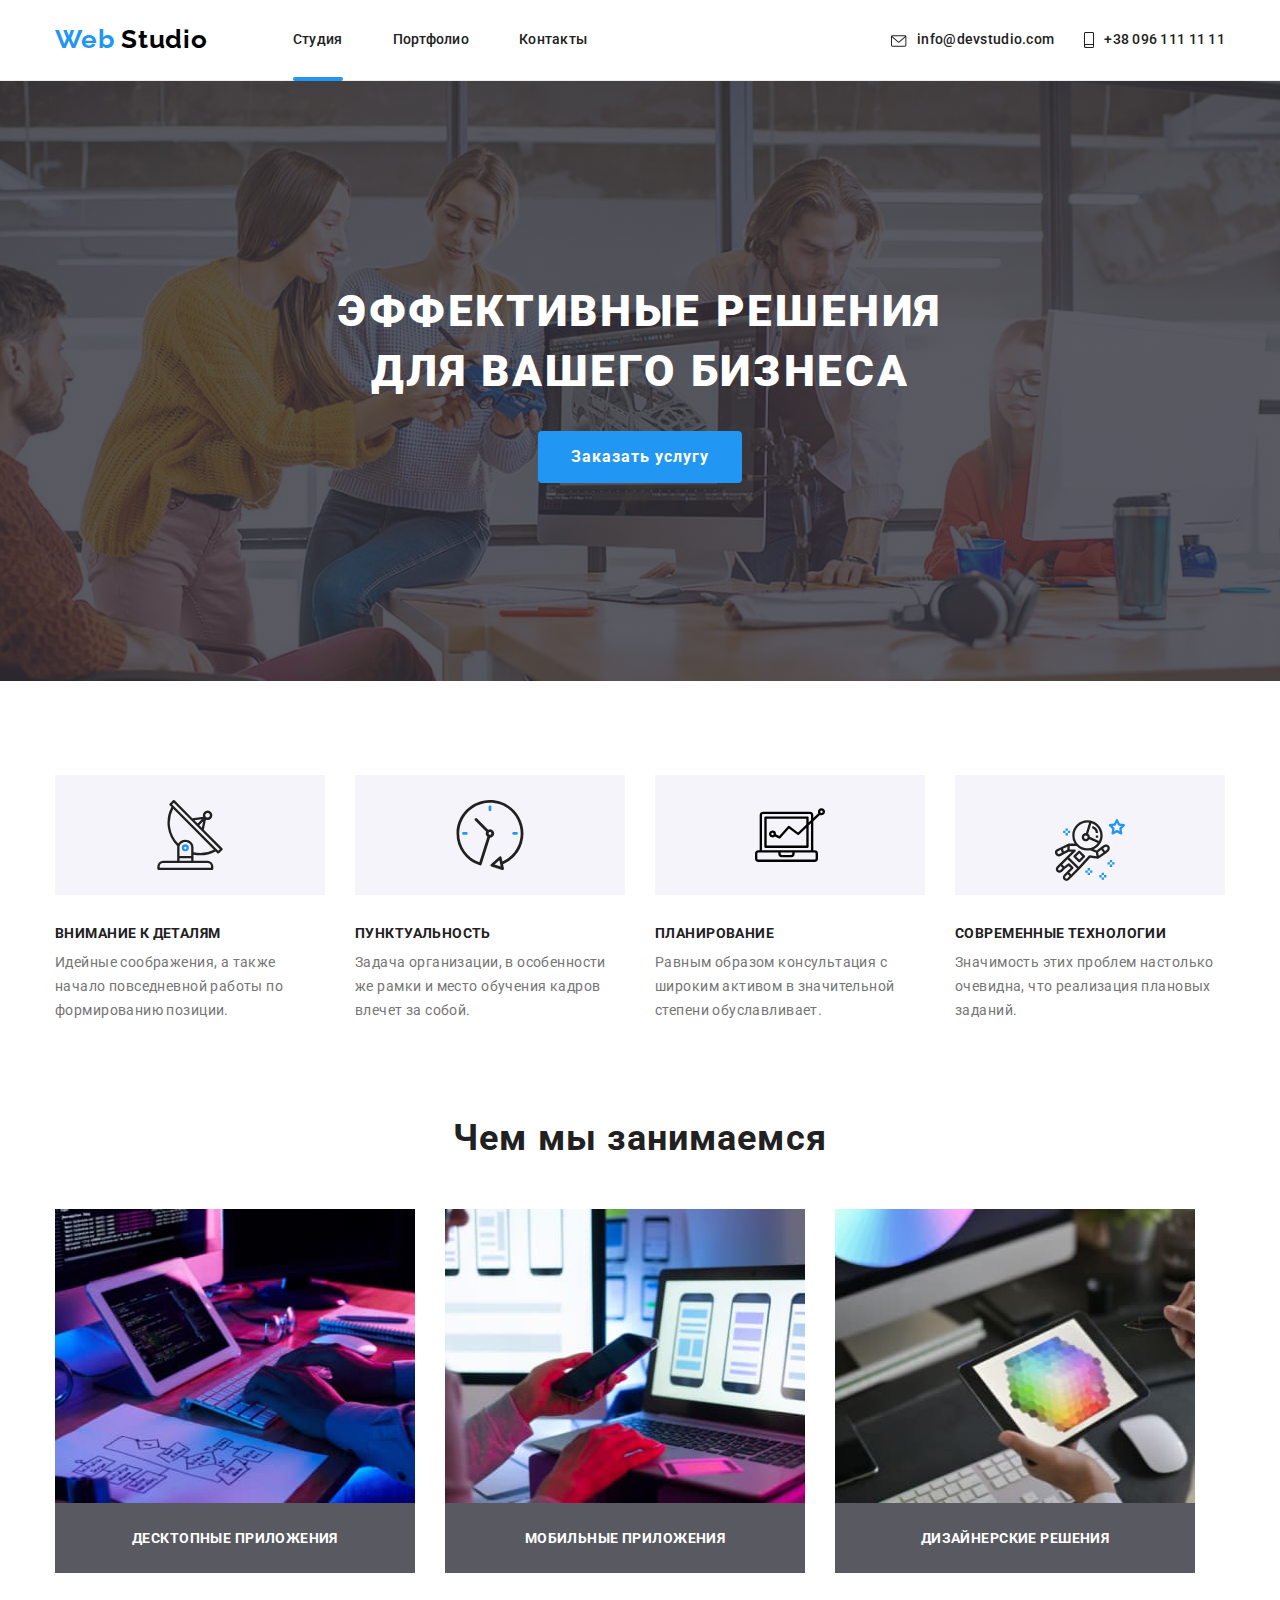
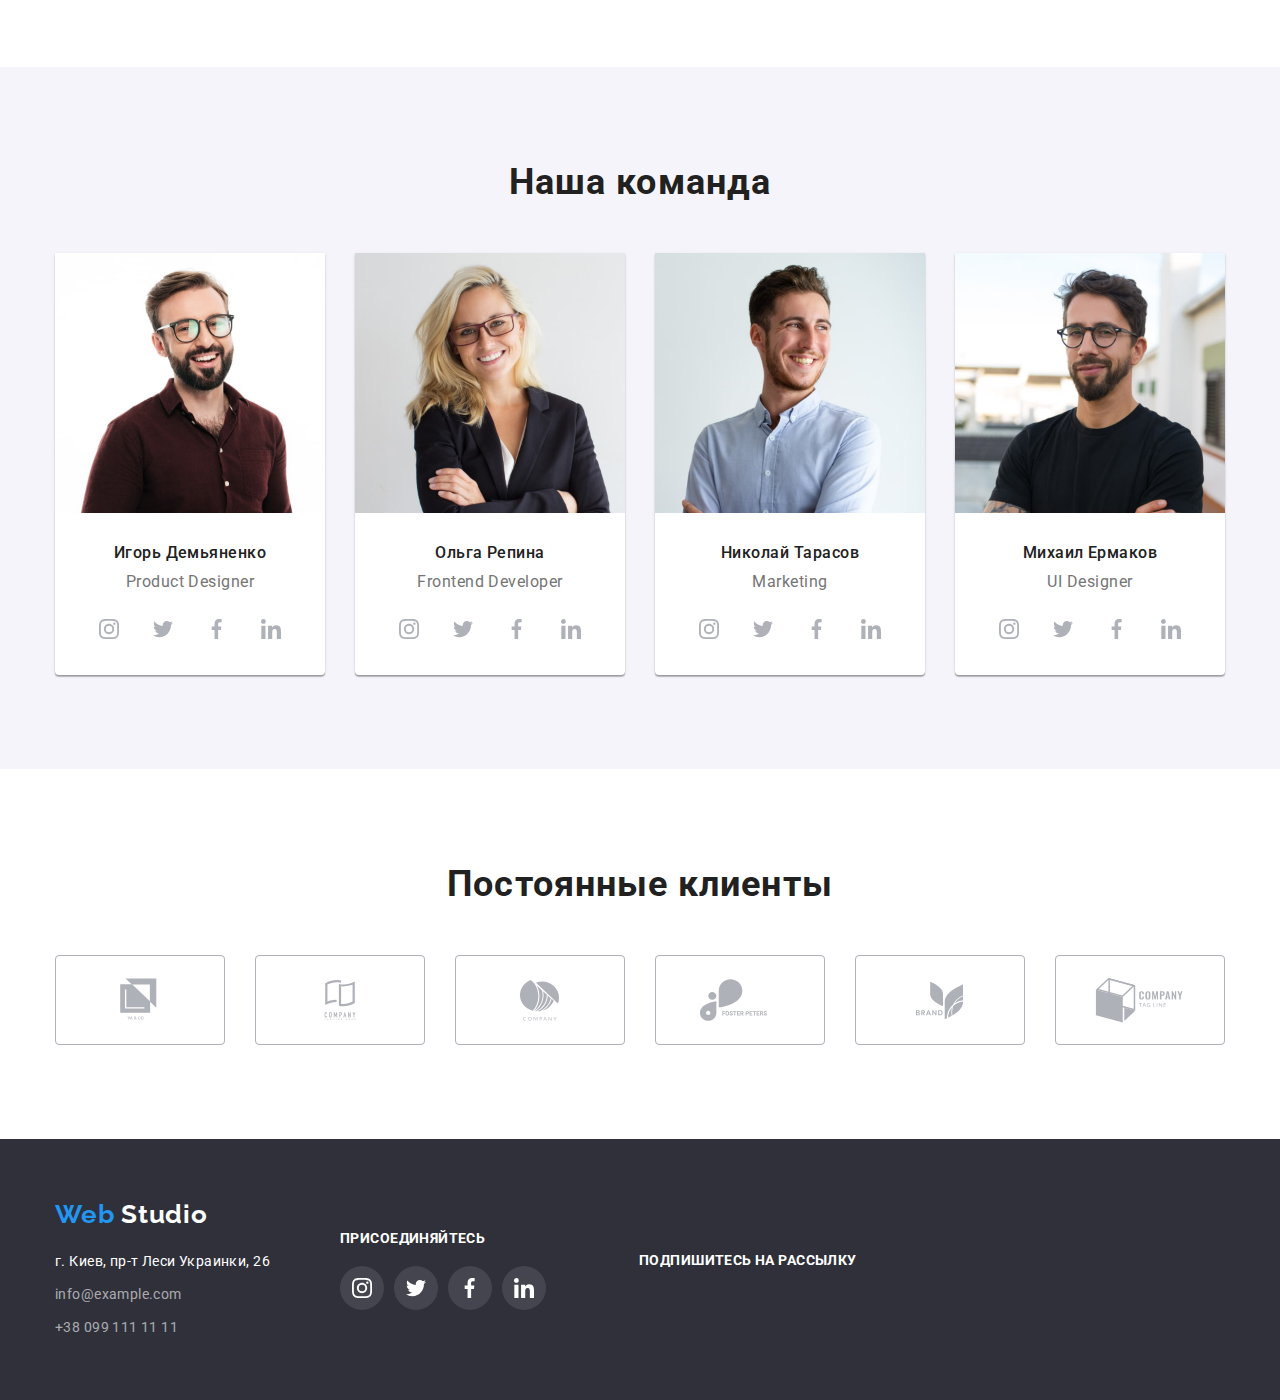
==== index.html @ 94ff7855 "Додає підкреслення поточної сторінки" ====
<!DOCTYPE html>
<html lang="ru">
  <head>
    <meta charset="UTF-8" />
    <meta name="viewport" content="width=device-width, initial-scale=1.0" />
    <title>Document</title>
    <link
      href="https://fonts.googleapis.com/css2?family=Raleway:wght@700&family=Roboto:wght@400;500;700&display=swap"
      rel="stylesheet"
    />
    <link
      rel="stylesheet"
      href="https://cdnjs.cloudflare.com/ajax/libs/modern-normalize/0.7.0/modern-normalize.css"
    />
    <link rel="stylesheet" href="./css/styles.css" />
  </head>
  <body>
    <!--шапка -->
    <header class="page header">
      <div class="nav container">
        <nav class="main-nav">
          <a href="/" class="logo link"
            ><span class="accent">Web</span> Studio</a
          >
          <ul class="site-nav list">
            <li class="item current">
              <a href="./index.html" class="link">Студия</a>
            </li>
            <li class="item">
              <a href="./portfolio.html" class="link">Портфолио</a>
            </li>
            <li class="item"><a href="" class="link">Контакты</a></li>
          </ul>
        </nav>

        <ul class="auth-nav list">
          <li class="item">
            <a class="link" href="mailto:info@devstudio.com">
              <svg class="auth-nav-icon" width="16" height="12">
                <use href="./images/sprite.svg#icon-envelope"></use></svg
              >info@devstudio.com</a
            >
          </li>
          <li class="item">
            <a class="link" href="tel:+380961111111">
              <svg class="auth-nav-icon" width="10" height="16">
                <use href="./images/sprite.svg#icon-smartphone"></use></svg
              >+38 096 111 11 11</a
            >
          </li>
        </ul>
      </div>
    </header>
    <main>
      <!-- герой -->
      <div class="hero-box">
        <section class="hero">
          <h1 class="hero-title">
            Эффективные решения<br />
            для вашего бизнеса
          </h1>
          <button class="button-main">Заказать услугу</button>
        </section>
      </div>
      <!-- Особенности -->
      <section class="section no-bottom-padding">
        <div class="container">
          <h2 hidden class="title">Особенности</h2>
          <ul class="feature list">
            <li class="feature-item">
              <div class="feature-icon">
                <svg width="70" height="70">
                  <use href="./images/sprite.svg#icon-antenna"></use>
                </svg>
              </div>
              <h3 class="feature-title">Внимание к деталям</h3>
              <p class="feature-description">
                Идейные соображения, а также начало повседневной работы по
                формированию позиции.
              </p>
            </li>
            <li class="feature-item">
              <div class="feature-icon">
                <svg width="70" height="70">
                  <use href="./images/sprite.svg#icon-clock"></use>
                </svg>
              </div>
              <h3 class="feature-title">Пунктуальность</h3>
              <p class="feature-description">
                Задача организации, в особенности же рамки и место обучения
                кадров влечет за собой.
              </p>
            </li>
            <li class="feature-item">
              <div class="feature-icon">
                <svg width="70" height="70">
                  <use href="./images/sprite.svg#icon-diagram"></use>
                </svg>
              </div>
              <h3 class="feature-title">Планирование</h3>
              <p class="feature-description">
                Равным образом консультация с широким активом в значительной
                степени обуславливает.
              </p>
            </li>
            <li class="feature-item">
              <div class="feature-icon">
                <svg width="70" height="100">
                  <use href="./images/sprite.svg#icon-astronaut"></use>
                </svg>
              </div>
              <h3 class="feature-title">Современные технологии</h3>
              <p class="feature-description">
                Значимость этих проблем настолько очевидна, что реализация
                плановых заданий.
              </p>
            </li>
          </ul>
        </div>
      </section>
      <!-- чем мы занимаемся -->
      <section class="section">
        <div class="container">
          <h2 class="title">Чем мы занимаемся</h2>
          <ul class="service list">
            <li class="service-item">
              <img
                src="./images/what-we-do/img-1.jpg"
                width="370"
                height="294"
                alt="Десктопные приложения"
              />
              <p class="service-name">Десктопные приложения</p>
            </li>
            <li class="service-item">
              <img
                src="./images/what-we-do/img-2.jpg"
                width="370"
                height="294"
                alt="Мобильные приложения"
              />
              <p class="service-name">Мобильные приложения</p>
            </li>
            <li class="service-item">
              <img
                src="./images/what-we-do/img-3.jpg"
                width="370"
                height="294"
                alt="Дизайнерские решения"
              />
              <p class="service-name">Дизайнерские решения</p>
            </li>
          </ul>
        </div>
      </section>
      <!-- наша команда -->
      <section class="section team">
        <div class="container">
          <h2 class="title">Наша команда</h2>
          <ul class="list team">
            <li class="team-item">
              <img
                src="./images/team/igor-demianenko.jpg"
                width="270"
                height="260"
                alt="Игорь Демьяненко"
              />
              <h3 class="member-name">Игорь Демьяненко</h3>
              <p lang="en" class="position">Product Designer</p>
              <ul class="team socials list">
                <li class="socials item">
                  <a
                    class="social-icon link"
                    href="https://www.instagram.com/"
                    target="_blank"
                    rel="noopener noreferrer"
                    aria-label="Instagram"
                    ><svg class="social-icon" width="20" height="20">
                      <use href="./images/sprite.svg#icon-instagram"></use></svg
                  ></a>
                </li>
                <li class="socials item">
                  <a
                    class="social-icon link"
                    href="https://twitter.com/"
                    target="_blank"
                    rel="noopener noreferrer"
                    aria-label="Twitter"
                    ><svg class="social-icon" width="20" height="20">
                      <use href="./images/sprite.svg#icon-twitter"></use></svg
                  ></a>
                </li>
                <li class="socials item">
                  <a
                    class="social-icon link"
                    href="https://www.facebook.com/"
                    target="_blank"
                    rel="noopener noreferrer"
                    aria-label="Facebook"
                    ><svg class="social-icon" width="20" height="20">
                      <use href="./images/sprite.svg#icon-facebook"></use></svg
                  ></a>
                </li>
                <li class="socials item">
                  <a
                    class="social-icon link"
                    href="https://www.linkedin.com/"
                    target="_blank"
                    rel="noopener noreferrer"
                    aria-label="Linkedin"
                    ><svg class="social-icon" width="20" height="20">
                      <use href="./images/sprite.svg#icon-linkedin"></use></svg
                  ></a>
                </li>
              </ul>
            </li>

            <li class="team-item">
              <img
                src="./images/team/olga-repina.jpg"
                width="270"
                height="260"
                alt="Ольга Репина"
              />
              <h3 class="member-name">Ольга Репина</h3>
              <p lang="en" class="position">Frontend Developer</p>
              <ul class="team socials list">
                <li class="socials item">
                  <a
                    class="social-icon link"
                    href="https://www.instagram.com/"
                    target="_blank"
                    rel="noopener noreferrer"
                    aria-label="Instagram"
                    ><svg class="social-icon" width="20" height="20">
                      <use href="./images/sprite.svg#icon-instagram"></use></svg
                  ></a>
                </li>
                <li class="socials item">
                  <a
                    class="social-icon link"
                    href="https://twitter.com/"
                    target="_blank"
                    rel="noopener noreferrer"
                    aria-label="Twitter"
                    ><svg class="social-icon" width="20" height="20">
                      <use href="./images/sprite.svg#icon-twitter"></use></svg
                  ></a>
                </li>
                <li class="socials item">
                  <a
                    class="social-icon link"
                    href="https://www.facebook.com/"
                    target="_blank"
                    rel="noopener noreferrer"
                    aria-label="Facebook"
                    ><svg class="social-icon" width="20" height="20">
                      <use href="./images/sprite.svg#icon-facebook"></use></svg
                  ></a>
                </li>
                <li class="socials item">
                  <a
                    class="social-icon link"
                    href="https://www.linkedin.com/"
                    target="_blank"
                    rel="noopener noreferrer"
                    aria-label="Linkedin"
                    ><svg class="social-icon" width="20" height="20">
                      <use href="./images/sprite.svg#icon-linkedin"></use></svg
                  ></a>
                </li>
              </ul>
            </li>

            <li class="team-item">
              <img
                src="./images/team/nikolai-tarasov.jpg"
                width="270"
                height="260"
                alt="Николай Тарасов"
              />
              <h3 class="member-name">Николай Тарасов</h3>
              <p lang="en" class="position">Marketing</p>
              <ul class="team socials list">
                <li class="socials item">
                  <a
                    class="social-icon link"
                    href="https://www.instagram.com/"
                    target="_blank"
                    rel="noopener noreferrer"
                    aria-label="Instagram"
                    ><svg class="social-icon" width="20" height="20">
                      <use href="./images/sprite.svg#icon-instagram"></use></svg
                  ></a>
                </li>
                <li class="socials item">
                  <a
                    class="social-icon link"
                    href="https://twitter.com/"
                    target="_blank"
                    rel="noopener noreferrer"
                    aria-label="Twitter"
                    ><svg class="social-icon" width="20" height="20">
                      <use href="./images/sprite.svg#icon-twitter"></use></svg
                  ></a>
                </li>
                <li class="socials item">
                  <a
                    class="social-icon link"
                    href="https://www.facebook.com/"
                    target="_blank"
                    rel="noopener noreferrer"
                    aria-label="Facebook"
                    ><svg class="social-icon" width="20" height="20">
                      <use href="./images/sprite.svg#icon-facebook"></use></svg
                  ></a>
                </li>
                <li class="socials item">
                  <a
                    class="social-icon link"
                    href="https://www.linkedin.com/"
                    target="_blank"
                    rel="noopener noreferrer"
                    aria-label="Linkedin"
                    ><svg class="social-icon" width="20" height="20">
                      <use href="./images/sprite.svg#icon-linkedin"></use></svg
                  ></a>
                </li>
              </ul>
            </li>

            <li class="team-item">
              <img
                src="./images/team/mikhail-ermakov.jpg"
                width="270"
                height="260"
                alt="Михаил Ермаков"
              />
              <h3 class="member-name">Михаил Ермаков</h3>
              <p lang="en" class="position">UI Designer</p>
              <ul class="team socials list">
                <li class="socials item">
                  <a
                    class="social-icon link"
                    href="https://www.instagram.com/"
                    target="_blank"
                    rel="noopener noreferrer"
                    aria-label="Instagram"
                    ><svg class="social-icon" width="20" height="20">
                      <use href="./images/sprite.svg#icon-instagram"></use></svg
                  ></a>
                </li>
                <li class="socials item">
                  <a
                    class="social-icon link"
                    href="https://twitter.com/"
                    target="_blank"
                    rel="noopener noreferrer"
                    aria-label="Twitter"
                    ><svg class="social-icon" width="20" height="20">
                      <use href="./images/sprite.svg#icon-twitter"></use></svg
                  ></a>
                </li>
                <li class="socials item">
                  <a
                    class="social-icon link"
                    href="https://www.facebook.com/"
                    target="_blank"
                    rel="noopener noreferrer"
                    aria-label="Facebook"
                    ><svg class="social-icon" width="20" height="20">
                      <use href="./images/sprite.svg#icon-facebook"></use></svg
                  ></a>
                </li>
                <li class="socials item">
                  <a
                    class="social-icon link"
                    href="https://www.linkedin.com/"
                    target="_blank"
                    rel="noopener noreferrer"
                    aria-label="Linkedin"
                    ><svg class="social-icon" width="20" height="20">
                      <use href="./images/sprite.svg#icon-linkedin"></use></svg
                  ></a>
                </li>
              </ul>
            </li>
          </ul>
        </div>
      </section>
      <!-- Клиенты -->
      <section class="section">
        <div class="container">
          <h2 class="title">Постоянные клиенты</h2>
          <ul class="clients list">
            <li class="clients-item">
              <a
                class="clients link"
                href=""
                target="_blank"
                rel="noopener noreferrer"
                aria-label="client-1"
                ><svg class="clients-icon" width="44" height="49">
                  <use href="./images/sprite.svg#icon-client-1"></use>
                </svg>
              </a>
            </li>
            <li class="clients-item">
              <a
                class="clients link"
                href=""
                target="_blank"
                rel="noopener noreferrer"
                aria-label="client-2"
                ><svg class="clients-icon" width="40" height="52">
                  <use href="./images/sprite.svg#icon-client-2"></use>
                </svg>
              </a>
            </li>
            <li class="clients-item">
              <a
                class="clients link"
                href=""
                target="_blank"
                rel="noopener noreferrer"
                aria-label="client-3"
                ><svg class="clients-icon" width="41" height="43">
                  <use href="./images/sprite.svg#icon-client-3"></use>
                </svg>
              </a>
            </li>
            <li class="clients-item">
              <a
                class="clients link"
                href=""
                target="_blank"
                rel="noopener noreferrer"
                aria-label="client-4"
                ><svg class="clients-icon" width="80" height="43">
                  <use href="./images/sprite.svg#icon-client-4"></use>
                </svg>
              </a>
            </li>
            <li class="clients-item">
              <a
                class="clients link"
                href=""
                target="_blank"
                rel="noopener noreferrer"
                aria-label="client-5"
                ><svg class="clients-icon" width="59" height="47">
                  <use href="./images/sprite.svg#icon-client-5"></use>
                </svg>
              </a>
            </li>
            <li class="clients-item">
              <a
                class="clients link"
                href=""
                target="_blank"
                rel="noopener noreferrer"
                aria-label="client-6"
                ><svg class="clients-icon" width="89" height="45">
                  <use href="./images/sprite.svg#icon-client-6"></use>
                </svg>
              </a>
            </li>
          </ul>
        </div>
      </section>
    </main>
    <!-- Подвал -->
    <footer>
      <div class="footer container">
        <div class="address-box">
          <a href="/" class="logo logo-footer link"
            ><span class="accent">Web</span> Studio</a
          >
          <address>
            <ul class="address list">
              <li class="item">
                <a href="" class="address-map link"
                  >г. Киев, пр-т Леси Украинки, 26</a
                >
              </li>
              <li class="item">
                <a href="mailto:info@example.com" class="link"
                  >info@example.com</a
                >
              </li>
              <li class="item">
                <a href="tel:+380991111111" class="link">+38 099 111 11 11</a>
              </li>
            </ul>
          </address>
        </div>

        <div class="join-us-box">
          <b class="subscribe">Присоединяйтесь</b>
          <ul class="join-us list">
            <li class="item">
              <a
                class="join-us link"
                href="https://www.instagram.com/"
                target="_blank"
                rel="noopener noreferrer"
                aria-label="Instagram"
                ><svg class="social-icon" width="20" height="20">
                  <use href="./images/sprite.svg#icon-instagram"></use></svg
              ></a>
            </li>
            <li class="item">
              <a
                class="join-us link"
                href="https://twitter.com/"
                target="_blank"
                rel="noopener noreferrer"
                aria-label="Twitter"
                ><svg class="social-icon" width="20" height="20">
                  <use href="./images/sprite.svg#icon-twitter"></use></svg
              ></a>
            </li>
            <li class="item">
              <a
                class="join-us link"
                href="https://www.facebook.com/"
                target="_blank"
                rel="noopener noreferrer"
                aria-label="Facebook"
                ><svg class="social-icon" width="20" height="20">
                  <use href="./images/sprite.svg#icon-facebook"></use></svg
              ></a>
            </li>
            <li class="item">
              <a
                class="join-us link"
                href="https://www.linkedin.com/"
                target="_blank"
                rel="noopener noreferrer"
                aria-label="Linkedin"
                ><svg class="social-icon" width="20" height="20">
                  <use href="./images/sprite.svg#icon-linkedin"></use></svg
              ></a>
            </li>
          </ul>
        </div>
        <div>
          <b class="subscribe">подпишитесь на рассылку</b>
        </div>
      </div>
    </footer>
  </body>
</html>
---- css/styles.css ----
/*
color: #2196F3; акцент
color: #212121; цвет заголовков
color: #757575; цвет текста
color: #FFFFFF; белый

background: #F5F4FA; наша команда
background: #FFFFFF; основной
background: #2F303A; футер

font-family: 'Raleway', sans-serif; лого
font-family: 'Roboto', sans-serif; основной
*/
:root {
  --primary-text-color: #757575;
  --title-text-color: #212121;
  --accent-color: #2196f3;
  --white-color: #ffffff;
  --icon-social-main-color: #afb1b8;
  --footer-contacts-color: rgba(255, 255, 255, 0.6);
  --background-color-main: #ffffff;
  --background-color-second: #f5f4fa;
  --background-color-footer: #2f303a;
}
body {
  font-family: "Roboto", sans-serif;
  font-size: 14px;
  color: var(--primary-text-color);
  background-color: var(--background-color-main);
}
img {
  display: block;
  max-width: 100%;
}

.link {
  text-decoration: none;
}
.list {
  list-style: none;
  padding: 0;
  margin: 0;
}
.container {
  width: 1200px;
  padding-left: 15px;
  padding-right: 15px;
  margin-left: auto;
  margin-right: auto;
  /* outline: 2px solid tomato;  */
}
/* header */
.page.header {
  padding-top: 24px;
  padding-bottom: 25px;
  border-bottom: 1px solid #ececec;
}
/* лого */
.logo {
  font-family: "Raleway", sans-serif;
  font-weight: 700;
  font-size: 26px;
  line-height: 1.192;
  --black-color: #000000;
  color: var(--black-color);
  letter-spacing: 0.03em;
}
.main-nav .logo {
  margin-right: 85px;
}
.logo-footer {
  color: var(--white-color);
}
.logo:hover,
.logo:focus {
  color: var(--accent-color);
}
span.accent {
  color: var(--accent-color);
}

/* nav */
.nav {
  display: flex;
  justify-content: flex-end;
}
.main-nav {
  display: flex;
  align-items: center;
  margin-right: auto;
}
.site-nav {
  display: flex;
}

.site-nav .item + .item {
  margin-left: 50px;
}
.auth-nav {
  display: flex;
  align-items: center;
}
.auth-nav .item + .item {
  margin-left: 30px;
}
.site-nav .link,
.auth-nav .link {
  font-weight: 500;
  font-size: 14px;
  line-height: 1.143;
  letter-spacing: 0.02em;
  color: var(--title-text-color);
}

.site-nav .item {
  position: relative;
}
.item.current::after {
  content: "";
  position: absolute;
  top: 45.2px;
  display: block;
  width: 100%;
  height: 4px;
  background-color: var(--accent-color);
  border-radius: 2px;
}
.site .auth-nav .link {
  color: var(--primary-text-color);
}
.auth-nav-icon {
  vertical-align: middle;
  margin-right: 10px;
  fill: currentColor;
}
.site-nav .link:hover,
.site-nav .link:focus {
  color: var(--accent-color);
}
.auth-nav .link:hover,
.auth-nav .link:focus,
.address .link:hover,
.address .link:focus {
  color: var(--accent-color);
}

/* Герой */

.hero-box {
  height: 600px;
  max-width: 1600px;
  margin-left: auto;
  margin-right: auto;
  background-image: linear-gradient(
      to right,
      rgba(47, 48, 58, 0.8),
      rgba(47, 48, 58, 0.8)
    ),
    url(../images/Header.jpg);
  background-repeat: no-repeat;
  background-position: center;

  background-color: rgba(47, 48, 58, 0.8);
}
.hero {
  text-align: center;
  padding: 200px 0px;
}
.hero-title {
  margin: 0px 0px 30px;
  font-weight: 900;
  font-size: 44px;
  line-height: 1.364;

  letter-spacing: 0.06em;
  text-transform: uppercase;
  color: var(--white-color);
}
.button-main {
  display: inline-block;
  padding: 10px 32px;
  min-width: 200px;
  border: 1px solid transparent;
  border-radius: 4px;

  font-weight: 700;
  font-size: 16px;
  line-height: 1.875;
  text-align: center;
  letter-spacing: 0.06em;

  color: var(--white-color);
  background-color: var(--accent-color);
}

/* Секции*/

.section {
  padding-bottom: 94px;
  padding-top: 94px;
}

.section .title {
  margin-top: 0;
  margin-bottom: 50px;
  font-weight: 700;
  font-size: 36px;
  line-height: 1.167;
  text-align: center;
  letter-spacing: 0.03em;
  color: var(--title-text-color);
}

/*  Feature */
.no-bottom-padding {
  padding-bottom: 0;
}
.feature-title {
  margin-top: 30px;
  margin-bottom: 10px;
  font-weight: 700;
  font-size: 14px;
  line-height: 1.167;
  letter-spacing: 0.03em;
  text-transform: uppercase;
  color: var(--title-text-color);
}
.feature.list {
  display: flex;
  flex-wrap: wrap;
}
.feature-item {
  width: calc((100% - 30px * 3) / 4);
  margin-right: 30px;
}
.feature-item:nth-child(4n) {
  margin-right: 0;
}
.feature-icon {
  height: 120px;
  background-color: var(--background-color-second);
  padding: 25px 100px;
}

.feature-description {
  margin-top: 0;
  margin-bottom: 0;
  font-weight: 400;
  font-size: 14px;
  line-height: 1.714;
  letter-spacing: 0.03em;
  color: var(--primary-text-color);
}
/*Service*/
.service.list {
  display: flex;
}
.service-item {
  width: calc((100% - 30px * 2) / 3);
  margin-right: 30px;
}
.service-item:nth-child(4n) {
  margin-right: 0;
}

.service-name {
  padding: 27px 0px;
  margin: 0;
  background-color: rgba(47, 48, 58, 0.8);
  font-weight: 700;
  font-size: 14px;
  line-height: 1.143;
  text-align: center;
  letter-spacing: 0.03em;
  text-transform: uppercase;
  color: var(--white-color);
}
/* Team */
.section.team {
  background-color: var(--background-color-second);
}
.list.team {
  display: flex;
  flex-wrap: wrap;
}
.team-item {
  width: calc((100% - 30px * 3) / 4);
  margin-right: 30px;
  padding-bottom: 24px;
  background-color: var(--background-color-main);
  box-shadow: 0px 1px 3px rgba(0, 0, 0, 0.12), 0px 1px 1px rgba(0, 0, 0, 0.14),
    0px 2px 1px rgba(0, 0, 0, 0.2);
  border-radius: 0px 0px 4px 4px;
}
.team-item:nth-child(4n) {
  margin-right: 0;
}

.member-name {
  margin-top: 30px;
  margin-bottom: 10px;
  font-weight: 500;
  font-size: 16px;
  line-height: 1.188;

  text-align: center;
  letter-spacing: 0.03em;
  color: var(--title-text-color);
}
.position {
  margin-top: 0px;
  font-weight: 400;
  font-size: 16px;
  line-height: 1.188;

  text-align: center;
  letter-spacing: 0.03em;

  color: var(--primary-text-color);
}
.team.socials {
  display: flex;
  justify-content: center;
}

/* social links for team */

.social-icon.link {
  display: inline-flex;
  align-items: center;
  justify-content: center;
  border-radius: 50%;
  width: 44px;
  height: 44px;
}
.social-icon {
  fill: var(--icon-social-main-color);
}
.social-icon.link:hover,
.social-icon.link:focus {
  background-color: var(--accent-color);
}
.social-icon.link:hover .social-icon,
.social-icon.link:focus .social-icon {
  fill: var(--white-color);
}

.socials.list .item + .item {
  margin-left: 10px;
}

/* Clients */
.clients.list {
  display: flex;
  flex-wrap: wrap;
}
.clients-item {
  width: calc((100% - 30px * 5) / 6);
  margin-right: 30px;
}
.clients-item:nth-child(6n) {
  margin-right: 0;
}
.clients.link {
  display: inline-flex;
  justify-content: center;
  align-items: center;
  width: 170px;
  height: 90px;

  border: 1px solid var(--icon-social-main-color);
  border-radius: 4px;
}
.clients-icon {
  fill: var(--icon-social-main-color);
}
.clients.link:hover .clients-icon,
.clients.link:focus .clients-icon {
  fill: var(--accent-color);
}
.clients.link:hover,
.clients.link:focus {
  border: 1px solid var(--accent-color);
}

/* Footer */
footer {
  padding-top: 60px;
  padding-bottom: 60px;
  background-color: var(--background-color-footer);
}
.footer {
  display: flex;

  align-items: center;
}

.address {
  margin-top: 20px;
}
.address .item:not(:last-child) {
  margin-bottom: 9px;
}
.address .link {
  font-style: normal;
  font-weight: 400;
  font-size: 14px;
  line-height: 1.714;
  letter-spacing: 0.03em;

  color: var(--footer-contacts-color);
}

.address .address-map {
  color: var(--white-color);
}
.join-us-box {
  margin-left: 70px;
  margin-right: 93px;
}
.join-us.list {
  display: flex;
}
.join-us.list .item + .item {
  margin-left: 10px;
}
.join-us.link {
  display: inline-flex;
  align-items: center;
  justify-content: center;
  border-radius: 50%;
  width: 44px;
  height: 44px;
  background: rgba(255, 255, 255, 0.1);
}
.join-us.link:hover,
.join-us.link:focus {
  background-color: var(--accent-color);
}
.join-us .social-icon {
  fill: var(--white-color);
}
.subscribe {
  display: block;
  margin-bottom: 20px;

  font-weight: 700;
  font-size: 14px;
  line-height: 1.143;
  letter-spacing: 0.03em;
  text-transform: uppercase;

  color: var(--white-color);
}
/* Портфолио */
.filter.list {
  display: flex;
  justify-content: center;
  margin-bottom: 34px;
}
.filter .item + .item {
  margin-left: 8px;
}
.filter .button {
  padding: 6px 22px;
  font-weight: 500;
  font-size: 16px;
  line-height: 1.625;
  text-align: center;
  letter-spacing: 0.03em;
  color: var(--title-text-color);
  background-color: var(--background-color-second);
  border: transparent;
  border-radius: 4px;
}
.button:hover,
.button:focus {
  color: var(--white-color);
  background-color: var(--accent-color);
}
.work.list {
  display: flex;
  flex-wrap: wrap;
}
.work .item {
  width: calc((100% - 30px * 2) / 3);
  margin-right: 30px;
  margin-bottom: 30px;
  border: 1px solid #eeeeee;
}
.work .item:nth-child(3n) {
  margin-right: 0;
}
.work .item:nth-last-child(-n + 3) {
  margin-bottom: 0;
}
.work .item:hover,
.work .item:focus {
  box-shadow: 0px 1px 1px rgba(0, 0, 0, 0.12), 0px 4px 4px rgba(0, 0, 0, 0.06),
    1px 4px 6px rgba(0, 0, 0, 0.16);
}
.name-box {
  padding: 20px 24px;
}
.work .name {
  margin-top: 0px;
  margin-bottom: 4px;
  font-weight: 700;
  font-size: 18px;
  line-height: 2;
  letter-spacing: 0.06em;

  color: var(--title-text-color);
}
.work .type {
  margin: 0;
  font-weight: 400px;
  font-size: 16px;
  line-height: 1.875;
  letter-spacing: 0.03em;

  color: var(--primary-text-color);
}
.work .desc {
  display: none;
  font-weight: 400;
  font-size: 18px;
  line-height: 1.556;
  letter-spacing: 0.03em;
  color: var(--white-color);
}
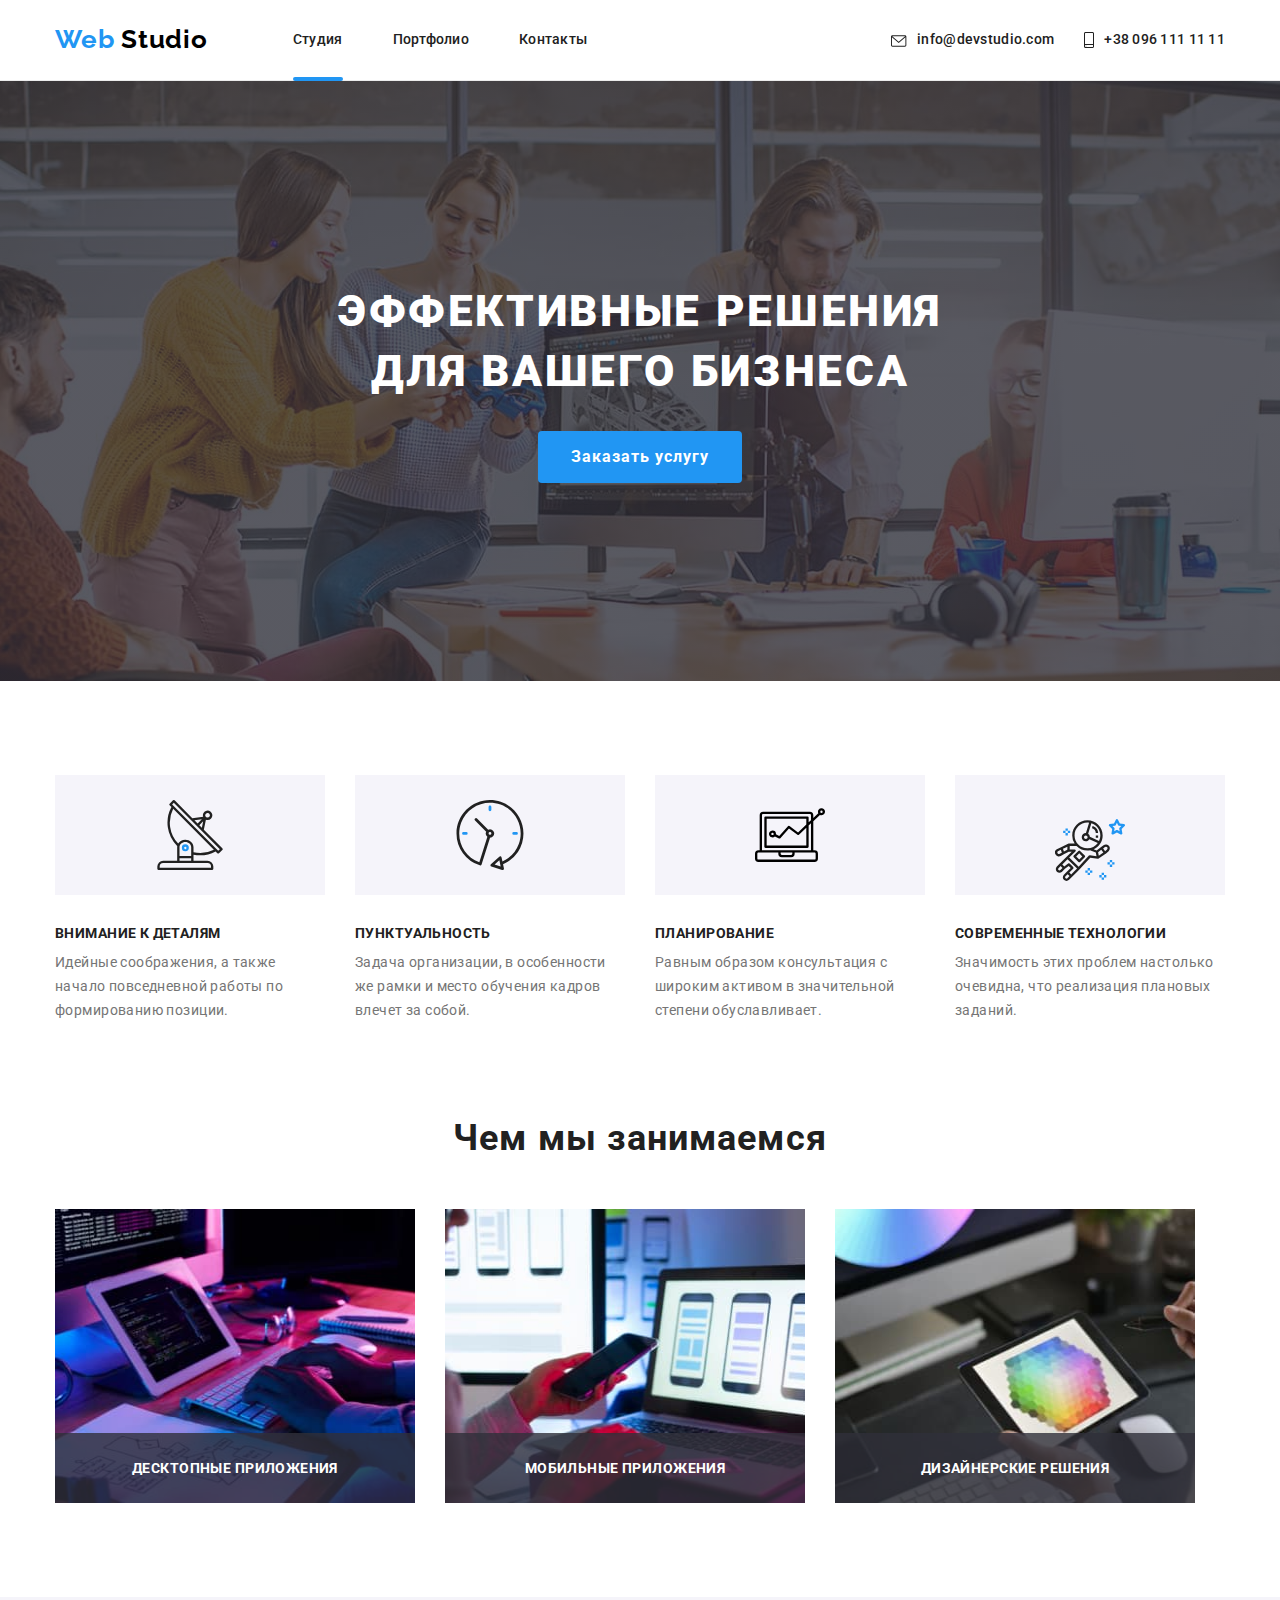
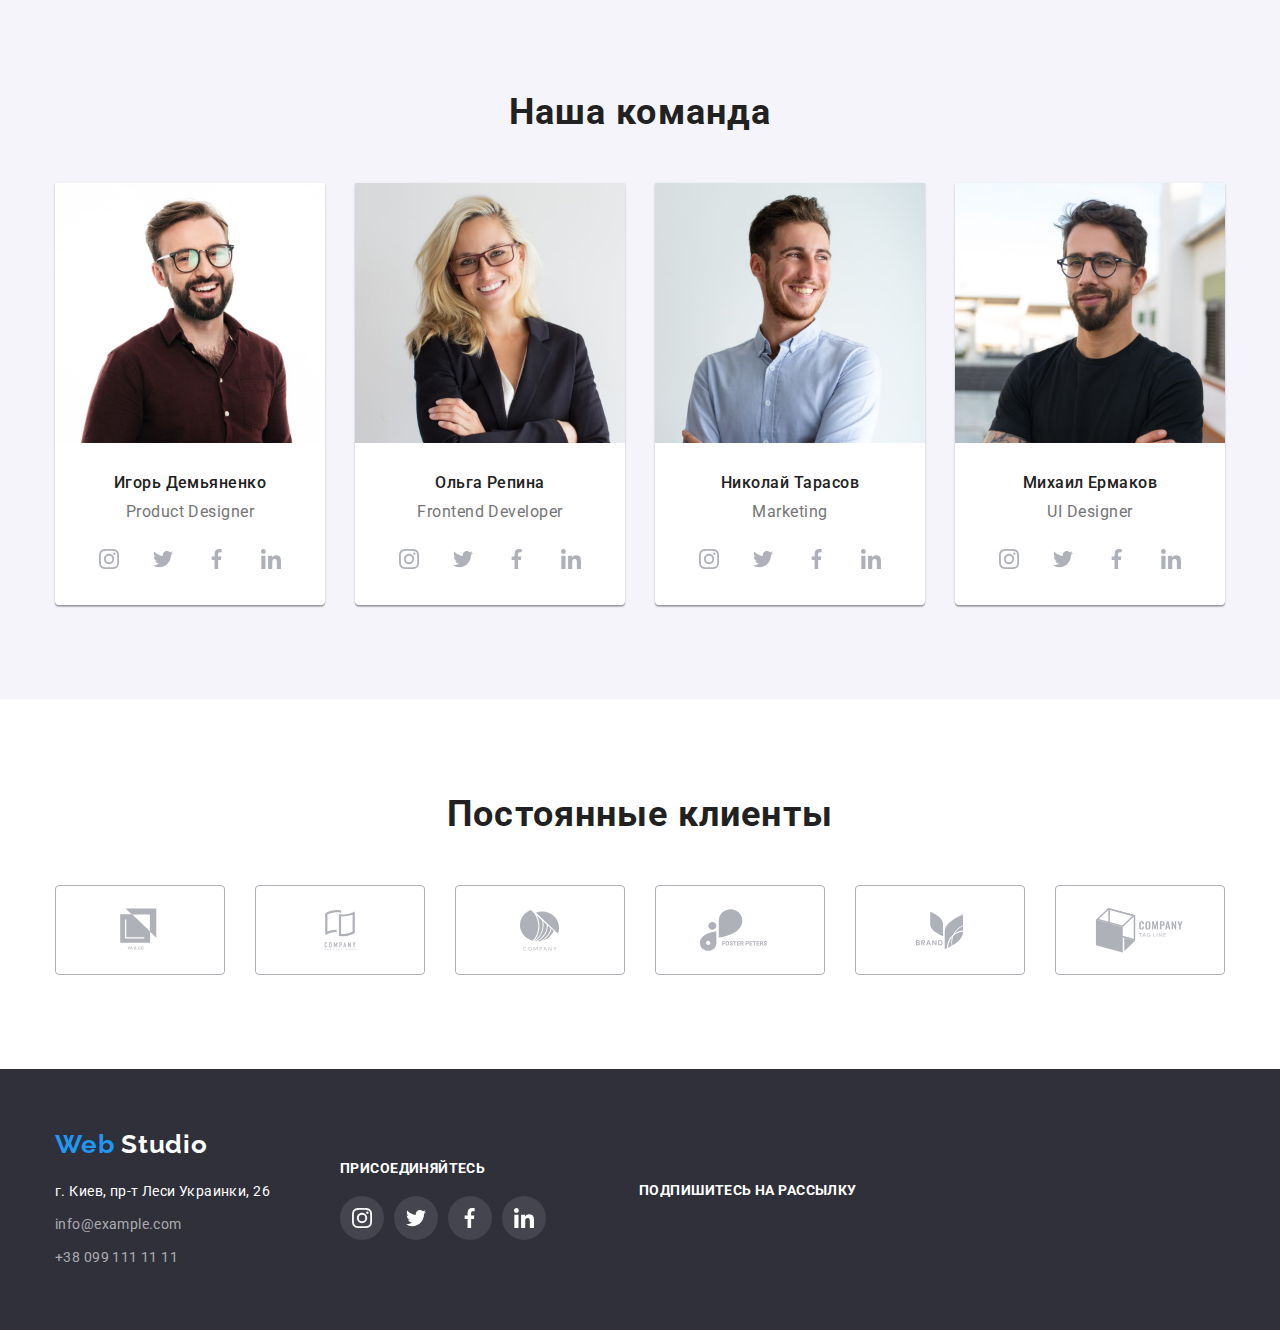
==== commit 4a228dfb: "Вмправляє підкреслювання поточної сторінки" ====
--- a/index.html
+++ b/index.html
@@ -23,8 +23,8 @@
             ><span class="accent">Web</span> Studio</a
           >
           <ul class="site-nav list">
-            <li class="item current">
-              <a href="./index.html" class="link">Студия</a>
+            <li class="item">
+              <a href="./index.html" class="link current">Студия</a>
             </li>
             <li class="item">
               <a href="./portfolio.html" class="link">Портфолио</a>
--- a/css/styles.css
+++ b/css/styles.css
@@ -115,7 +115,7 @@
 .site-nav .item {
   position: relative;
 }
-.item.current::after {
+.link.current::after {
   content: "";
   position: absolute;
   top: 45.2px;
@@ -258,14 +258,19 @@
 .service-item {
   width: calc((100% - 30px * 2) / 3);
   margin-right: 30px;
+  position: relative;
 }
 .service-item:nth-child(4n) {
   margin-right: 0;
 }
 
 .service-name {
+  position: absolute;
+  bottom: 0;
   padding: 27px 0px;
+
   margin: 0;
+  width: 100%;
   background-color: rgba(47, 48, 58, 0.8);
   font-weight: 700;
   font-size: 14px;
@@ -452,7 +457,7 @@
 
   color: var(--white-color);
 }
-/* Портфолио */
+/* --------------------Портфолио */
 .filter.list {
   display: flex;
   justify-content: center;
@@ -478,6 +483,7 @@
   color: var(--white-color);
   background-color: var(--accent-color);
 }
+/* -----------------------works */
 .work.list {
   display: flex;
   flex-wrap: wrap;
@@ -499,6 +505,22 @@
   box-shadow: 0px 1px 1px rgba(0, 0, 0, 0.12), 0px 4px 4px rgba(0, 0, 0, 0.06),
     1px 4px 6px rgba(0, 0, 0, 0.16);
 }
+.work .link:hover .overlay,
+.work .link:focus .overlay {
+  transform: translateY(0);
+}
+.product-thumb {
+  position: relative;
+  overflow: hidden;
+}
+.overlay {
+  position: absolute;
+  top: 0;
+  left: 0;
+  transform: translateY(100%);
+  transition: transform 250ms cubic-bezier(0.4, 0, 0.2, 1);
+}
+
 .name-box {
   padding: 20px 24px;
 }
@@ -522,10 +544,13 @@
   color: var(--primary-text-color);
 }
 .work .desc {
-  display: none;
+  /* display: none; */
+  margin: 0;
+  padding: 63px 24px;
   font-weight: 400;
   font-size: 18px;
   line-height: 1.556;
   letter-spacing: 0.03em;
   color: var(--white-color);
-}
+  background-color: rgba(33, 150, 243, 0.9);
+}
